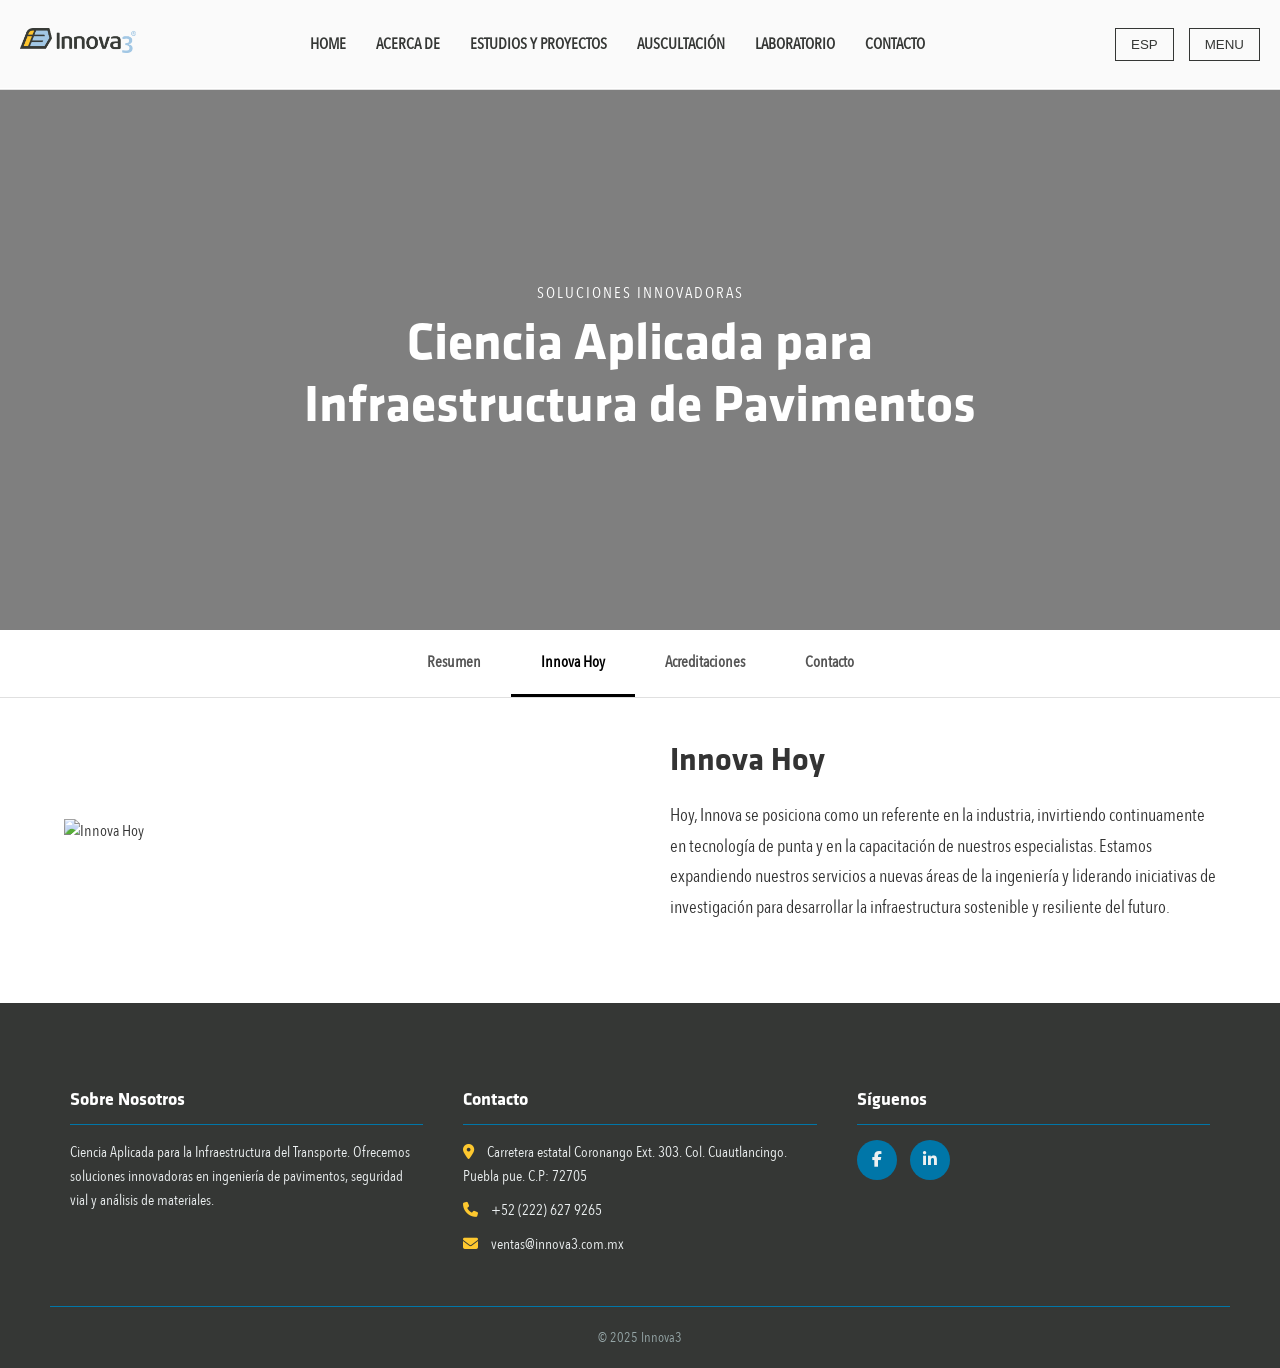
==== index.html @ 2db86038 "cambios" ====
<!DOCTYPE html>
<html lang="es">
<head>
    <meta charset="UTF-8">
    <meta name="viewport" content="width=device-width, initial-scale=1.0">
    <title>Innova3 - Ciencia Aplicada para Infraestructura del Transporte</title>
    <link rel="icon" type="image/png" href="images/favicon3.png">
    <link href="style.css" type="text/css" rel="stylesheet">
    <link rel="stylesheet" href="https://cdnjs.cloudflare.com/ajax/libs/font-awesome/6.5.1/css/all.min.css">
 <style>
        /* ESTILOS PARA EL MAPA EN ESTA PÁGINA */
        .map-container {
            position: relative;
            overflow: hidden;
            padding-top: 75%; /* Proporción 4:3 */
            width: 100%;
        }
        .map-container iframe {
            position: absolute;
            top: 0;
            left: 0;
            width: 100%;
            height: 100%;
            border: 0;
        }
    </style>
</head>
<body>
    <div id="wrap">
        <header id="header">
            <div class="header-content">
                <h1 class="logo-wrap">
                    <a href="index.html">
                        <img src="images/logi.png" alt="Innova3 Logo">
                    </a>
                </h1>
                <div class="gnb-wrap">
                    <ul class="gnb-menu-list">
                        <li><a href="index.html">HOME</a></li>
                        <li><a href="acerca-de.html">ACERCA DE</a></li>
                        <li><a href="consultoria.html">ESTUDIOS Y PROYECTOS</a></li> 
                        <li><a href="auscultacion.html">AUSCULTACIÓN</a></li>
                        <li><a href="laboratorio.html">LABORATORIO</a></li>
                        <li><a href="contacto.html">CONTACTO</a></li>
                    </ul>
                </div>
                <div class="menu">
                    <span class="lang-wrap">
                        <button class="bttn-lang-sel" type="button">ESP</button>
                    </span>
                    <span class="btn-gnb-wrap">
                        <button class="bttn-all-menu" type="button">MENU</button>
                    </span>
                </div>
            </div>
            <div id="dropdown-menu">
             <div class="gnb-wrap-mirror">
                 <ul class="gnb-menu-list-mirror">
                     <li><a href="index.html" class="mobile-main-link">HOME</a></li>
                     <li>
                         <a href="acerca-de.html" class="mobile-main-link">ACERCA DE</a>
                         <ul class="sub-menu">
                             <li><a href="acerca-de.html#vision">Visión</a></li>
                             <li><a href="acerca-de.html#historia">Historia</a></li>
                             <li><a href="acerca-de.html#reclutamiento">Reclutamiento</a></li>
                             <li><a href="acerca-de.html#portafolio">Portafolio</a></li> 
                         </ul>
                     </li>
                     <li><a href="consultoria.html" class="mobile-main-link">ESTUDIOS Y PROYECTOS</a></li> 
                     <li>
                         <a href="auscultacion.html" class="mobile-main-link">AUSCULTACIÓN</a>
                         <ul class="sub-menu">
                             <li><a href="auscultacion.html#resistencia">Resistencia al Deslizamiento</a></li>
                             <li><a href="auscultacion.html#superficial">Superficial y Seguridad</a></li>
                             <li><a href="auscultacion.html#estructural">Estructural</a></li>
                             <li><a href="auscultacion.html#suelo">Evaluación de Suelo</a></li>
                             <li><a href="auscultacion.html#calidad">Control de Calidad</a></li>
                         </ul>
                     </li>
                     <li>
                         <a href="laboratorio.html" class="mobile-main-link">LABORATORIO</a>
                         <ul class="sub-menu">
                             <li><a href="laboratorio.html#asfalticas">Mezclas Asfálticas</a></li>
                             <li><a href="laboratorio.html#concreto">Concreto Hidráulico</a></li>
                             <li><a href="laboratorio.html#agregados">Agregados y Terracerías</a></li>
                             <li><a href="laboratorio.html#calidad">Control de Calidad</a></li>
                         </ul>
                     </li>
                     <li><a href="contacto.html" class="mobile-main-link">CONTACTO</a></li>
                 </ul>
             </div>
            </div>
        </header>

        <div id="container">
            <div id="content">
                <div class="page-visual" style="background-image: linear-gradient(rgba(0,0,0,0.5), rgba(0,0,0,0.5)), url('images/pavimento-hero.jpg');">
                    <div class="page-title-sec">
                        <span class="title-main-sub">SOLUCIONES INNOVADORAS</span>
                        <h2 class="title-main">Ciencia Aplicada para<br>Infraestructura de Pavimentos</h2>
                    </div>
                </div>

                <div class="contents-wrap">
                    <div class="page-tab-section">
                       <ul class="tab-list">
                            <li><a href="#resumen" data-tab="resumen">Resumen</a></li>
                            <li class="active"><a href="#innova-hoy" data-tab="innova-hoy">Innova Hoy</a></li>
                            <li><a href="#acreditaciones" data-tab="acreditaciones">Acreditaciones</a></li>
                            <li><a href="#contacto" data-tab="contacto">Contacto</a></li>
                        </ul>
                    </div>

                    <div class="contents">
                        <div id="resumen" class="tab-panel">
                             <div class="tab-panel-content">
                                 <div class="tab-panel-image">
                                     <img src="images/overview1.jpeg" alt="Resumen de Pavimentos">
                                 </div>
                                 <div class="tab-panel-text">
                                     <h3>Resumen</h3>
                                     <p>Innova Pavimentos de México es una empresa líder especializada en laboratorios de control de calidad y supervisión para proyectos de construcción. Nos dedicamos a aplicar ciencia y tecnología a la infraestructura del transporte, ofreciendo soluciones innovadoras en ingeniería de pavimentos, seguridad vial y análisis de materiales. Con más de 15 años de experiencia, estamos comprometidos con entregar resultados de alta calidad.</p>
                                 </div>
                             </div>
                        </div>
                        <div id="innova-hoy" class="tab-panel active">
                             <div class="tab-panel-content">
                                 <div class="tab-panel-image">
                                     <img src="https://via.placeholder.com/300x200" alt="Innova Hoy">
                                 </div>
                                 <div class="tab-panel-text">
                                     <h3>Innova Hoy</h3>
                                     <p>Hoy, Innova se posiciona como un referente en la industria, invirtiendo continuamente en tecnología de punta y en la capacitación de nuestros especialistas. Estamos expandiendo nuestros servicios a nuevas áreas de la ingeniería y liderando iniciativas de investigación para desarrollar la infraestructura sostenible y resiliente del futuro.</p>
                                 </div>
                             </div>
                        </div>
                        <div id="acreditaciones" class="tab-panel">
                            <div style="max-width: 800px; margin: auto; text-align: center;">
                                <div class="tab-panel-text">
                                    <h3>Acreditaciones</h3>
                                    <p style="text-align: center; margin-bottom: 40px;">Nuestro compromiso con la calidad está validado por acreditaciones clave de la industria. Estamos orgullosos de ser reconocidos y acreditados por la <strong>Entidad Mexicana de Acreditación (ema).</strong></p>
                                </div>
                                <div class="tab-panel-image">
                                    <img src="images/credii.jpg" alt="Acreditaciones" style="max-width: 100%; height: auto; border-radius: 8px; box-shadow: 0 10px 25px rgba(0,0,0,0.1);">
                                </div>
                            </div>
                        </div>
                        <div id="contacto" class="tab-panel">
                           <div class="tab-panel-content" style="align-items: flex-start;">
                                <div class="tab-panel-image">
                                    <div class="map-container">
                                        <iframe src="https://www.google.com/maps/embed?pb=!1m18!1m12!1m3!1d1150.7684430214601!2d-98.2962609700391!3d19.081062130879378!2m3!1f0!2f0!3f0!3m2!1i1024!2i768!4f13.1!3m3!1m2!1s0x85cfc6d6c746b951%3A0x953a60aa00ed39cd!2sInnova%20Pavements%20Mexico!5e0!3m2!1sen!2smx!4v1758388201778!5m2!1sen!2smx" allowfullscreen="" loading="lazy" referrerpolicy="no-referrer-when-downgrade"></iframe>
                                    </div>
                                </div>
                                <div class="tab-panel-text">
                                    <h3>Contacto</h3>
                                    <p>
                                        <strong>Dirección:</strong><br>
                                        Carretera estatal Coronango Ext. 303. Col. Cuautlancingo. Puebla pue. C.P: 72705<br><br>
                                        <strong>Teléfono:</strong><br>
                                        +52 (222) 627 9265<br><br>
                                        <strong>Email:</strong><br>
                                        ventas@innova3.com.mx
                                    </p>
                                </div>
                           </div>
                        </div>
                    </div>
                </div>
            </div>
        </div>
    </div>
    
    <footer id="footer">
        <div class="footer-container">
            <div class="footer-column">
                <h4>Sobre Nosotros</h4> 
                <p>Ciencia Aplicada para la Infraestructura del Transporte. Ofrecemos soluciones innovadoras en ingeniería de pavimentos, seguridad vial y análisis de materiales.</p>
            </div>
            <div class="footer-column">
                <h4>Contacto</h4>
                <p><i class="fas fa-map-marker-alt" style="color: #FDC82F;"></i> Carretera estatal Coronango Ext. 303. Col. Cuautlancingo. Puebla pue. C.P: 72705</p>
                <p><i class="fas fa-phone" style="color: #FDC82F;"></i> +52 (222) 627 9265</p>
                <p><i class="fas fa-envelope" style="color: #FDC82F;"></i> ventas@innova3.com.mx</p>
            </div>
            <div class="footer-column">
                <h4>Síguenos</h4>
                <div class="social-icons">
                    <a href="#"><i class="fab fa-facebook-f"></i></a>
                    <a href="#"><i class="fab fa-linkedin-in"></i></a>
                </div>
            </div>
        </div>
        <div class="footer-bottom">
            <p>© 2025 Innova3</p> 
        </div>
    </footer>
    <script src="script.js"></script>
</body>
</html>
---- style.css ----
/* ================================================ */
/* 1. FONT DEFINITIONS & BASIC RESET                */
/* ================================================ */
@font-face {
    font-family: 'Klavika';
    src: url('fonts/Klavika-Bold.woff2') format('woff2'),
         url('fonts/klavika-bold.otf') format('opentype');
    font-weight: bold;
    font-style: normal;
}

@font-face {
    font-family: 'Avenir Next Condensed';
    src: url('fonts/AvenirNextCondensed-Regular.woff2') format('woff2'),
         url('fonts/AvenirNextCondensed-Regular.ttf') format('truetype');
    font-weight: normal;
    font-style: normal;
}

/* Basic Reset */
html, body, div, span, h1, h2, h3, p, a, img, ul, li {
    margin: 0;
    padding: 0;
    border: 0;
    font-size: 100%;
    font: inherit;
    vertical-align: baseline;
    text-decoration: none;
    color: inherit;
}
body {
    line-height: 1.5;
    font-family: 'Avenir Next Condensed', sans-serif;
    color: #333;
    background-color: #fff;
}
* {
    box-sizing: border-box;
}

/* ================================================ */
/* 2. HEADER                                        */
/* ================================================ */
#header {
    width: 100%;
    z-index: 31;
    border-bottom: 1px solid #e0e0e0;
    position: relative;
}
.header-content {
    display: flex;
    justify-content: space-between;
    align-items: center;
    padding: 20px;
    width: 100%;
    background-color: #FAFAFA;
    position: relative;
    z-index: 1001;
    height: 88px;
}
.logo-wrap a {
    display: block;
}
.logo-wrap img {
    height: 25px;
    width: auto;
}
.gnb-wrap {
    flex-grow: 1;
    display: flex;
    justify-content: center;
}
.gnb-menu-list {
    display: flex;
    list-style: none;
}
.gnb-menu-list li a {
    padding: 40px 15px;
    font-size: 16px;
    color: #353735;
    font-weight: bold;
    cursor: pointer;
}
.menu {
    display: flex;
    align-items: center;
    color: #353735;
    font-weight: bold;
}
.bttn-lang-sel, .bttn-all-menu {
    background: none;
    border: 1px solid #353735;
    color: #353735;
    padding: 8px 15px;
    margin-left: 15px;
    cursor: pointer;
}

/* ================================================ */
/* 3. HERO SECTION (PAGE VISUAL)                    */
/* ================================================ */
.page-visual {
    height: 60vh;
    display: flex;
    align-items: center;
    justify-content: center;
    text-align: center;
    color: #fff;
    background-image: linear-gradient(rgba(0,0,0,0.5), rgba(0,0,0,0.5)), url('images/innova3-hero.jpg');
    background-size: cover;
    background-position: center;
}
.page-title-sec .title-main-sub {
    font-size: 16px;
    letter-spacing: 2px;
}
.page-title-sec .title-main {
    font-family: 'Klavika', sans-serif;
    font-size: 52px;
    line-height: 1.2;
    margin-top: 10px;
}

/* ================================================ */
/* 4. SECONDARY NAVIGATION & CONTENT                */
/* ================================================ */
.contents-wrap {
    position: relative;
}
.page-tab-section {
    border-bottom: 1px solid #e0e0e0;
}
.tab-list {
    display: flex;
    justify-content: center;
    list-style: none;
}
.tab-list a {
    padding: 20px 30px;
    display: block;
    color: #555;
    font-weight: bold;
    border-bottom: 3px solid transparent;
    cursor: pointer;
}
.tab-list li.active a {
    color: #000;
    border-bottom-color: #000;
}
.contents {
    padding-top: 40px;
     padding-bottom: 80px; /* <--- AÑADE ESTA LÍNEA */
    text-align: center;
}
.tab-panel {
    display: none;
    width: 90%;
    max-width: 1200px;
    margin: 0 auto;
}
.tab-panel.active {
    display: block;
}
.tab-panel h3 {
    font-family: 'Klavika', sans-serif;
    font-size: 32px;
    margin-bottom: 15px;
}
.tab-panel p {
    font-size: 18px;
    line-height: 1.7;
}
.tab-panel-content {
    display: flex;
    align-items: center;
    text-align: left;
    gap: 60px; 
}
.tab-panel-image {
    flex: 1; 
}
.tab-panel-text {
    flex: 1; 
}
.tab-panel-image img {
    width: 100%;
    height: auto;
    display: block;
}

/* ================================================ */
/* 5. DROPDOWN MENU                                 */
/* ================================================ */
#dropdown-menu {
    position: relative;
    top: 100%;
    left: 0;
    width: 100%;
    background-color: #FAFAFA;
    z-index: 1000;
    overflow: hidden;
    border-top: 1px solid #e0e0e0;
    box-shadow: 0 8px 16px rgba(0,0,0,0.05);

    max-height: 0;
    opacity: 0;
    visibility: hidden;
    transition: max-height 0.4s ease-out, opacity 0.3s ease;
}

#dropdown-menu.visible {
    max-height: 100vh; /* Usa la altura de la pantalla para asegurar que todo quepa */
    opacity: 1;
    visibility: visible;
}

.gnb-wrap-mirror {
    flex-grow: 1;
    display: flex;
    justify-content: center;
    padding: 20px 0;
}

.gnb-menu-list-mirror {
    display: flex;
    list-style: none;
}

.gnb-menu-list-mirror > li {
    padding: 0 30px;
}

.sub-menu {
    list-style: none;
}

.sub-menu li a {
    display: block;
    color: #555;
    font-size: 16px;
    line-height: 2;
    transition: color 0.3s ease;
    white-space: nowrap;
}

.sub-menu li a:hover {
    color: #000;
}

/* Oculta los enlaces principales del menú móvil por defecto */
.mobile-main-link {
    display: none;
}

/* ================================================ */
/* 6. FOOTER                                        */
/* ================================================ */
#footer {
    background-color: #353735;
    color: #ecf0f1;
    padding: 40px 50px 20px 50px;
}
.footer-container {
    display: flex;
    justify-content: space-between;
    flex-wrap: wrap;
    max-width: 1200px;
    margin: 0 auto;
    padding-bottom: 20px;
}
.footer-column {
    flex: 1;
    min-width: 250px;
    margin: 20px;
}
.footer-column h4 {
    font-family: 'Klavika', sans-serif;
    font-size: 18px;
    margin-bottom: 15px;
    color: #fff;
    border-bottom: 1px solid #0076A8;
    padding-bottom: 10px;
}
.footer-column p {
    font-size: 15px;
    line-height: 1.6;
    margin-bottom: 10px;
}
.footer-column p i {
    margin-right: 10px;
    color: #1abc9c;
}
.social-icons a {
    display: inline-block;
    color: #ecf0f1;
    background-color: #0076A8;
    width: 40px;
    height: 40px;
    line-height: 40px;
    text-align: center;
    border-radius: 50%;
    margin-right: 10px;
    transition: background-color 0.3s ease;
}
.social-icons a:hover {
    background-color: #FDC82F;
    color: #fff;
}
.footer-bottom {
    text-align: center;
    padding-top: 20px;
    border-top: 1px solid #0076A8;
    font-size: 14px;
    color: #95a5a6;
}

/* ================================================ */
/* 7. RESPONSIVE STYLES                             */
/* ================================================ */
@media (max-width: 1024px) {
    .gnb-menu-list li a {
        padding: 40px 10px;
        font-size: 14px;
    }
    .gnb-menu-list-mirror > li {
        padding: 0 20px;
    }
}

@media (max-width: 992px) {
    /* Ocultamos el menú de escritorio y el espaciador del dropdown */
    .gnb-wrap, .desktop-spacer {
        display: none;
    }

    /* Mostramos y damos estilo a los enlaces principales del menú móvil */
    .mobile-main-link {
        display: block;
        font-family: 'Klavika', sans-serif;
        font-size: 24px;
        color: #fff;
        text-transform: uppercase;
        margin-bottom: 15px;
        padding-bottom: 15px;
        border-bottom: 1px solid rgba(255, 255, 255, 0.2);
    }
    
    /* --- CORRECCIÓN APLICADA AQUÍ --- */
    #dropdown-menu {
        position: fixed;
        top: 0;
        left: 0;
        width: 100%;
        height: 100%;
        background-color: rgba(0, 0, 0, 0.95);
        backdrop-filter: blur(10px);
        display: flex;
        align-items: flex-start; /* Corregido para alinear arriba */
        padding-top: 100px;      /* Añadido para dar espacio superior */
        justify-content: center;
        text-align: center;
        overflow-y: auto;
        z-index: 2000;
        max-height: 100vh;
        transition: opacity 0.4s ease, visibility 0.4s ease;
    }

    #dropdown-menu.visible {
        opacity: 1;
        visibility: visible;
    }

    .gnb-wrap-mirror { padding: 20px; }
    .gnb-menu-list-mirror { flex-direction: column; align-items: center; }
    .gnb-menu-list-mirror > li { width: 100%; margin-bottom: 30px; }

    /* Ajustamos el submenú en móvil */
    #dropdown-menu .sub-menu {
        border-top: none;
        margin-top: 0;
        padding-top: 0;
    }
    
    #dropdown-menu .sub-menu li a {
        font-size: 16px;
        color: #ccc;
        padding: 8px 0;
    }

    #dropdown-menu::before {
        content: '×';
        position: fixed;
        top: 20px;
        right: 30px;
        font-size: 40px;
        color: #fff;
        cursor: pointer;
    }
}

@media (max-width: 768px) {
    .page-title-sec .title-main { font-size: 36px; }
    .tab-list { flex-wrap: wrap; }
    .tab-list a { padding: 15px 20px; }
    .tab-panel-content { flex-direction: column; gap: 30px; }
    .footer-container { flex-direction: column; align-items: center; text-align: center; }
    .footer-column { margin: 20px 0; }
}

@media (max-width: 480px) {
    .header-content { padding: 15px; }
    .logo-wrap img { height: 30px; }
    .page-title-sec .title-main { font-size: 28px; }
    .page-title-sec .title-main-sub { font-size: 14px; }
    .tab-list a { padding: 10px 15px; font-size: 14px; }
    .tab-panel h3 { font-size: 24px; }
    .tab-panel p { font-size: 16px; }
}
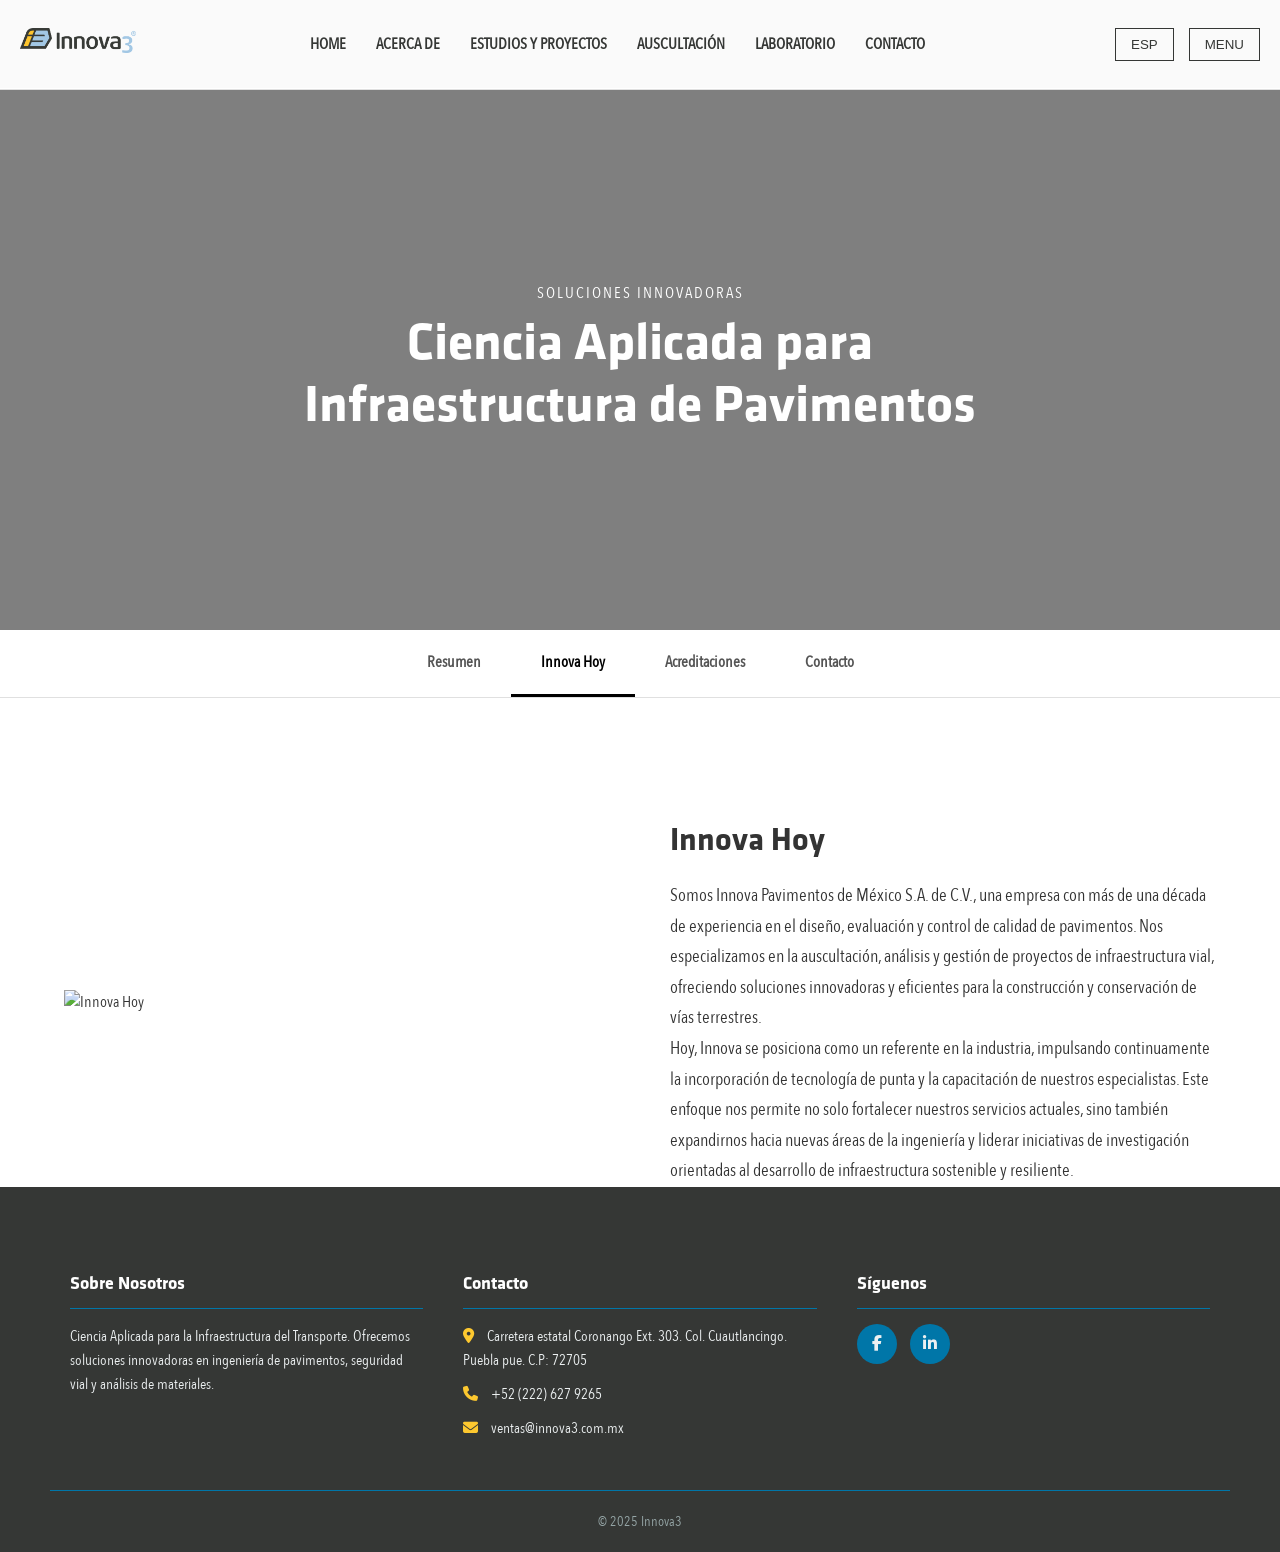
==== commit 7d061138: "Textos" ====
--- a/index.html
+++ b/index.html
@@ -112,16 +112,6 @@
                     </div>
 
                     <div class="contents">
-                        <div id="resumen" class="tab-panel">
-                             <div class="tab-panel-content">
-                                 <div class="tab-panel-image">
-                                     <img src="images/overview1.jpeg" alt="Resumen de Pavimentos">
-                                 </div>
-                                 <div class="tab-panel-text">
-                                     <h3>Resumen</h3>
-                                     <p>Innova Pavimentos de México es una empresa líder especializada en laboratorios de control de calidad y supervisión para proyectos de construcción. Nos dedicamos a aplicar ciencia y tecnología a la infraestructura del transporte, ofreciendo soluciones innovadoras en ingeniería de pavimentos, seguridad vial y análisis de materiales. Con más de 15 años de experiencia, estamos comprometidos con entregar resultados de alta calidad.</p>
-                                 </div>
-                             </div>
                         </div>
                         <div id="innova-hoy" class="tab-panel active">
                              <div class="tab-panel-content">
@@ -130,7 +120,10 @@
                                  </div>
                                  <div class="tab-panel-text">
                                      <h3>Innova Hoy</h3>
-                                     <p>Hoy, Innova se posiciona como un referente en la industria, invirtiendo continuamente en tecnología de punta y en la capacitación de nuestros especialistas. Estamos expandiendo nuestros servicios a nuevas áreas de la ingeniería y liderando iniciativas de investigación para desarrollar la infraestructura sostenible y resiliente del futuro.</p>
+                                     <p>Somos Innova Pavimentos de México S.A. de C.V., una empresa con más de una década de experiencia en el diseño, evaluación y control de calidad de pavimentos. Nos especializamos en la auscultación, análisis y gestión de proyectos de infraestructura vial, ofreciendo soluciones innovadoras y eficientes para la construcción y conservación de vías terrestres.
+                                        <br>
+                                        Hoy, Innova se posiciona como un referente en la industria, impulsando continuamente la incorporación de tecnología de punta y la capacitación de nuestros especialistas. Este enfoque nos permite no solo fortalecer nuestros servicios actuales, sino también expandirnos hacia nuevas áreas de la ingeniería y liderar iniciativas de investigación orientadas al desarrollo de infraestructura sostenible y resiliente.
+                                     </p>
                                  </div>
                              </div>
                         </div>
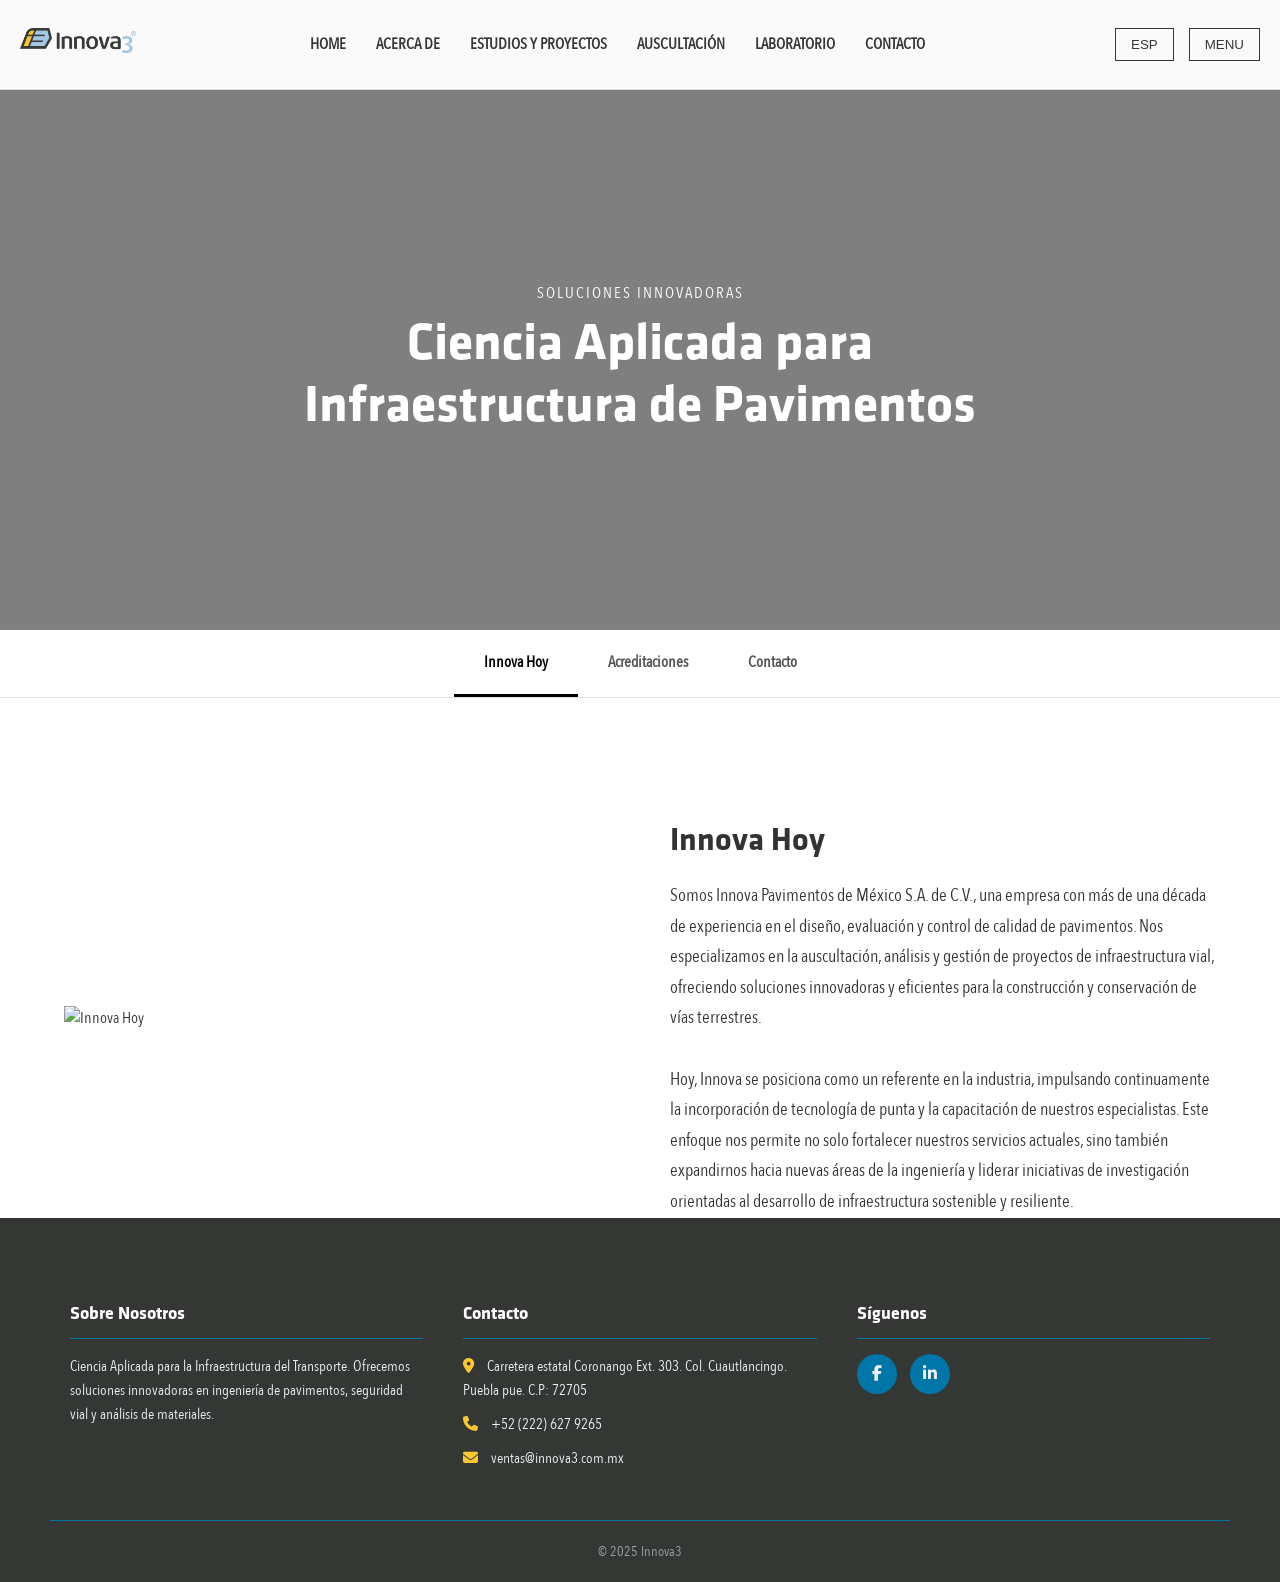
==== commit 40f13480: "Quitar Resumen" ====
--- a/index.html
+++ b/index.html
@@ -104,7 +104,6 @@
                 <div class="contents-wrap">
                     <div class="page-tab-section">
                        <ul class="tab-list">
-                            <li><a href="#resumen" data-tab="resumen">Resumen</a></li>
                             <li class="active"><a href="#innova-hoy" data-tab="innova-hoy">Innova Hoy</a></li>
                             <li><a href="#acreditaciones" data-tab="acreditaciones">Acreditaciones</a></li>
                             <li><a href="#contacto" data-tab="contacto">Contacto</a></li>
@@ -121,7 +120,7 @@
                                  <div class="tab-panel-text">
                                      <h3>Innova Hoy</h3>
                                      <p>Somos Innova Pavimentos de México S.A. de C.V., una empresa con más de una década de experiencia en el diseño, evaluación y control de calidad de pavimentos. Nos especializamos en la auscultación, análisis y gestión de proyectos de infraestructura vial, ofreciendo soluciones innovadoras y eficientes para la construcción y conservación de vías terrestres.
-                                        <br>
+                                        <br><br>
                                         Hoy, Innova se posiciona como un referente en la industria, impulsando continuamente la incorporación de tecnología de punta y la capacitación de nuestros especialistas. Este enfoque nos permite no solo fortalecer nuestros servicios actuales, sino también expandirnos hacia nuevas áreas de la ingeniería y liderar iniciativas de investigación orientadas al desarrollo de infraestructura sostenible y resiliente.
                                      </p>
                                  </div>
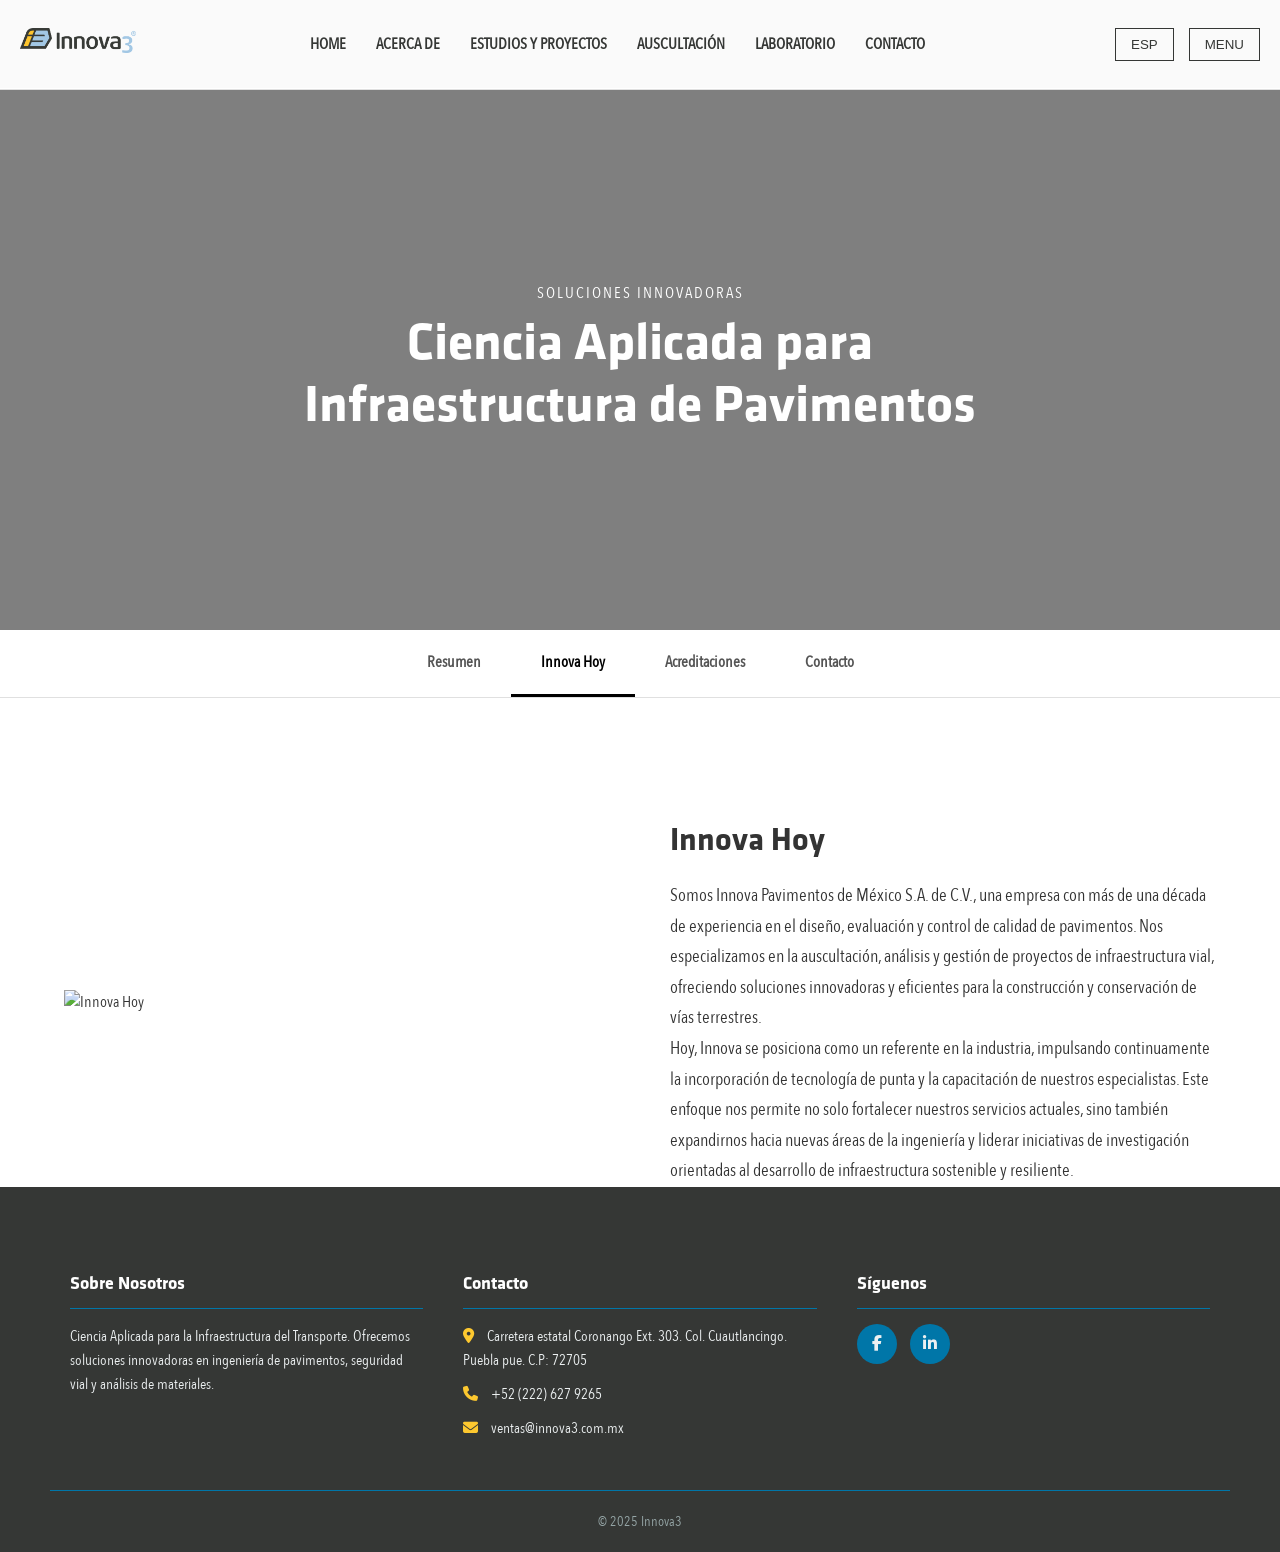
==== commit b525da92: "Revert "Quitar Resumen" This reverts commit 40f13480a31ecc4dcd31569648c19edef2504ec1." ====
--- a/index.html
+++ b/index.html
@@ -104,6 +104,7 @@
                 <div class="contents-wrap">
                     <div class="page-tab-section">
                        <ul class="tab-list">
+                            <li><a href="#resumen" data-tab="resumen">Resumen</a></li>
                             <li class="active"><a href="#innova-hoy" data-tab="innova-hoy">Innova Hoy</a></li>
                             <li><a href="#acreditaciones" data-tab="acreditaciones">Acreditaciones</a></li>
                             <li><a href="#contacto" data-tab="contacto">Contacto</a></li>
@@ -120,7 +121,7 @@
                                  <div class="tab-panel-text">
                                      <h3>Innova Hoy</h3>
                                      <p>Somos Innova Pavimentos de México S.A. de C.V., una empresa con más de una década de experiencia en el diseño, evaluación y control de calidad de pavimentos. Nos especializamos en la auscultación, análisis y gestión de proyectos de infraestructura vial, ofreciendo soluciones innovadoras y eficientes para la construcción y conservación de vías terrestres.
-                                        <br><br>
+                                        <br>
                                         Hoy, Innova se posiciona como un referente en la industria, impulsando continuamente la incorporación de tecnología de punta y la capacitación de nuestros especialistas. Este enfoque nos permite no solo fortalecer nuestros servicios actuales, sino también expandirnos hacia nuevas áreas de la ingeniería y liderar iniciativas de investigación orientadas al desarrollo de infraestructura sostenible y resiliente.
                                      </p>
                                  </div>
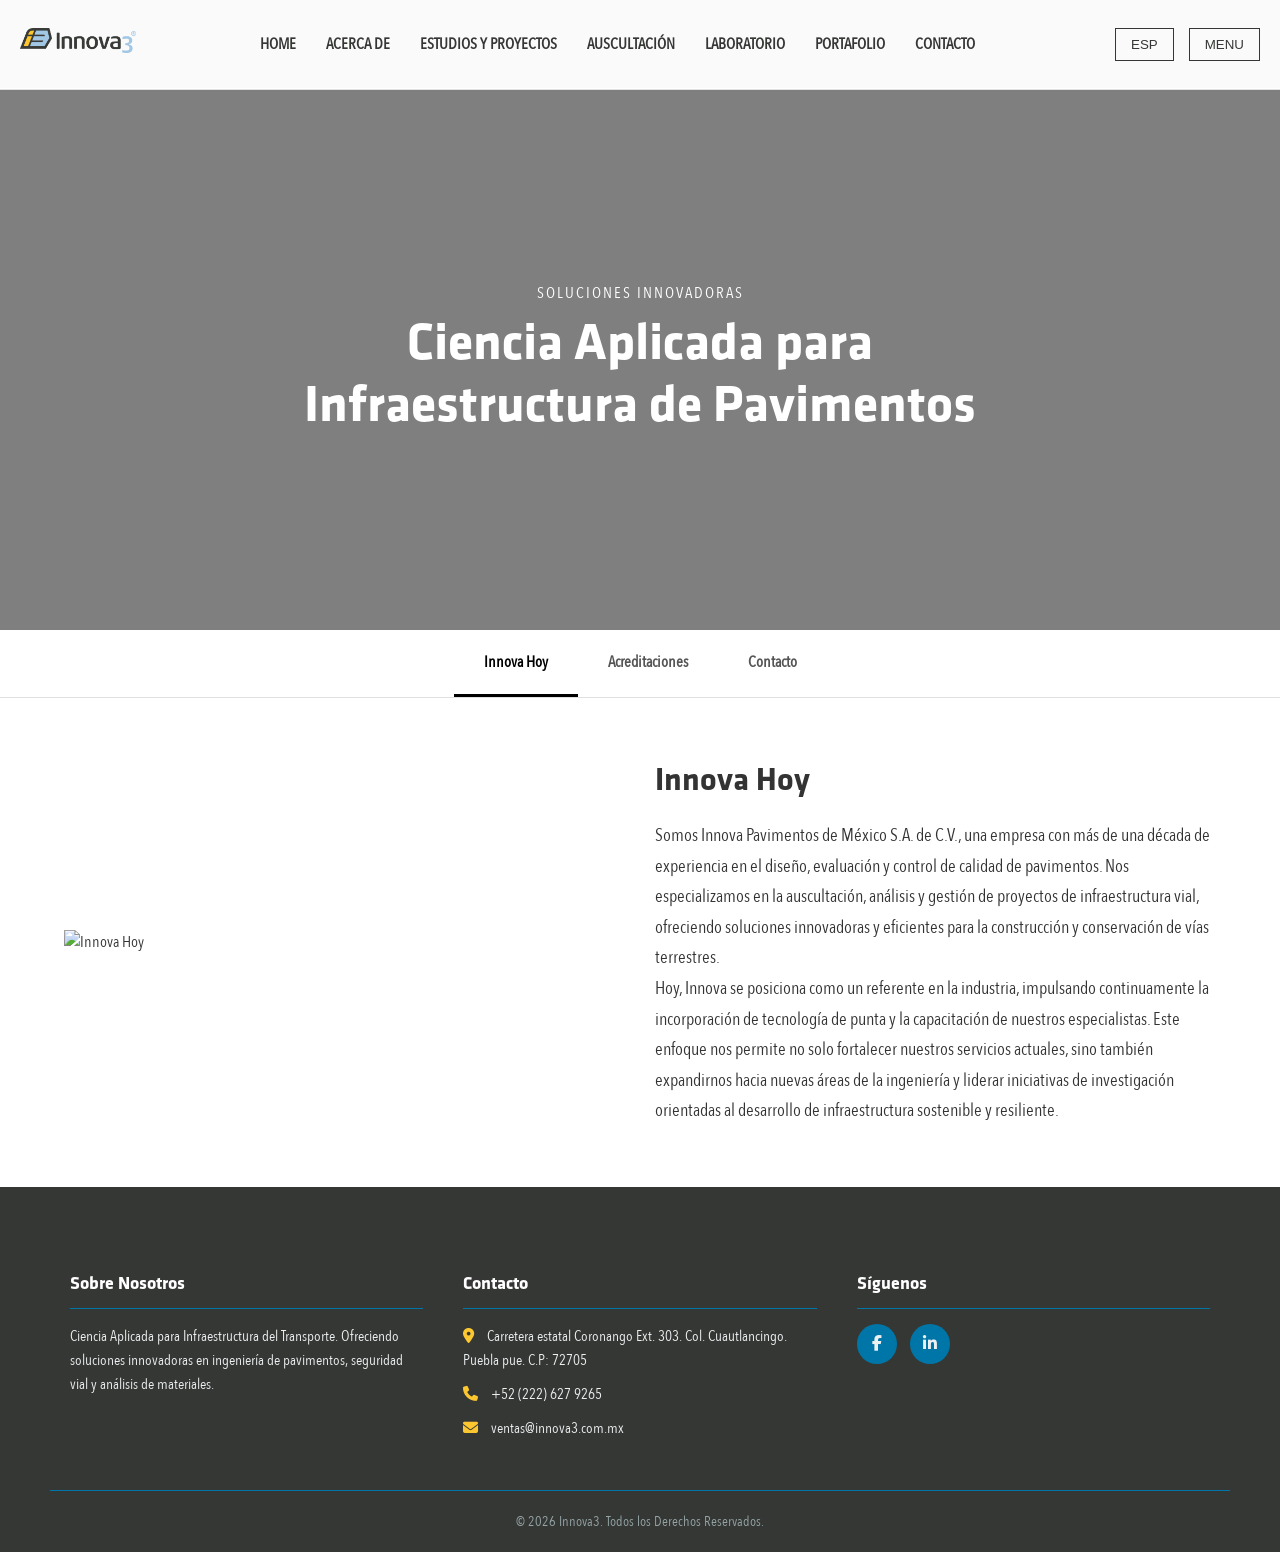
==== commit b7dd6b83: "Footer y Header fijos" ====
--- a/index.html
+++ b/index.html
@@ -27,71 +27,7 @@
 </head>
 <body>
     <div id="wrap">
-        <header id="header">
-            <div class="header-content">
-                <h1 class="logo-wrap">
-                    <a href="index.html">
-                        <img src="images/logi.png" alt="Innova3 Logo">
-                    </a>
-                </h1>
-                <div class="gnb-wrap">
-                    <ul class="gnb-menu-list">
-                        <li><a href="index.html">HOME</a></li>
-                        <li><a href="acerca-de.html">ACERCA DE</a></li>
-                        <li><a href="consultoria.html">ESTUDIOS Y PROYECTOS</a></li> 
-                        <li><a href="auscultacion.html">AUSCULTACIÓN</a></li>
-                        <li><a href="laboratorio.html">LABORATORIO</a></li>
-                        <li><a href="contacto.html">CONTACTO</a></li>
-                    </ul>
-                </div>
-                <div class="menu">
-                    <span class="lang-wrap">
-                        <button class="bttn-lang-sel" type="button">ESP</button>
-                    </span>
-                    <span class="btn-gnb-wrap">
-                        <button class="bttn-all-menu" type="button">MENU</button>
-                    </span>
-                </div>
-            </div>
-            <div id="dropdown-menu">
-             <div class="gnb-wrap-mirror">
-                 <ul class="gnb-menu-list-mirror">
-                     <li><a href="index.html" class="mobile-main-link">HOME</a></li>
-                     <li>
-                         <a href="acerca-de.html" class="mobile-main-link">ACERCA DE</a>
-                         <ul class="sub-menu">
-                             <li><a href="acerca-de.html#vision">Visión</a></li>
-                             <li><a href="acerca-de.html#historia">Historia</a></li>
-                             <li><a href="acerca-de.html#reclutamiento">Reclutamiento</a></li>
-                             <li><a href="acerca-de.html#portafolio">Portafolio</a></li> 
-                         </ul>
-                     </li>
-                     <li><a href="consultoria.html" class="mobile-main-link">ESTUDIOS Y PROYECTOS</a></li> 
-                     <li>
-                         <a href="auscultacion.html" class="mobile-main-link">AUSCULTACIÓN</a>
-                         <ul class="sub-menu">
-                             <li><a href="auscultacion.html#resistencia">Resistencia al Deslizamiento</a></li>
-                             <li><a href="auscultacion.html#superficial">Superficial y Seguridad</a></li>
-                             <li><a href="auscultacion.html#estructural">Estructural</a></li>
-                             <li><a href="auscultacion.html#suelo">Evaluación de Suelo</a></li>
-                             <li><a href="auscultacion.html#calidad">Control de Calidad</a></li>
-                         </ul>
-                     </li>
-                     <li>
-                         <a href="laboratorio.html" class="mobile-main-link">LABORATORIO</a>
-                         <ul class="sub-menu">
-                             <li><a href="laboratorio.html#asfalticas">Mezclas Asfálticas</a></li>
-                             <li><a href="laboratorio.html#concreto">Concreto Hidráulico</a></li>
-                             <li><a href="laboratorio.html#agregados">Agregados y Terracerías</a></li>
-                             <li><a href="laboratorio.html#calidad">Control de Calidad</a></li>
-                         </ul>
-                     </li>
-                     <li><a href="contacto.html" class="mobile-main-link">CONTACTO</a></li>
-                 </ul>
-             </div>
-            </div>
-        </header>
-
+           <div id="header-placeholder"></div>
         <div id="container">
             <div id="content">
                 <div class="page-visual" style="background-image: linear-gradient(rgba(0,0,0,0.5), rgba(0,0,0,0.5)), url('images/pavimento-hero.jpg');">
@@ -104,7 +40,6 @@
                 <div class="contents-wrap">
                     <div class="page-tab-section">
                        <ul class="tab-list">
-                            <li><a href="#resumen" data-tab="resumen">Resumen</a></li>
                             <li class="active"><a href="#innova-hoy" data-tab="innova-hoy">Innova Hoy</a></li>
                             <li><a href="#acreditaciones" data-tab="acreditaciones">Acreditaciones</a></li>
                             <li><a href="#contacto" data-tab="contacto">Contacto</a></li>
@@ -163,31 +98,7 @@
             </div>
         </div>
     </div>
-    
-    <footer id="footer">
-        <div class="footer-container">
-            <div class="footer-column">
-                <h4>Sobre Nosotros</h4> 
-                <p>Ciencia Aplicada para la Infraestructura del Transporte. Ofrecemos soluciones innovadoras en ingeniería de pavimentos, seguridad vial y análisis de materiales.</p>
-            </div>
-            <div class="footer-column">
-                <h4>Contacto</h4>
-                <p><i class="fas fa-map-marker-alt" style="color: #FDC82F;"></i> Carretera estatal Coronango Ext. 303. Col. Cuautlancingo. Puebla pue. C.P: 72705</p>
-                <p><i class="fas fa-phone" style="color: #FDC82F;"></i> +52 (222) 627 9265</p>
-                <p><i class="fas fa-envelope" style="color: #FDC82F;"></i> ventas@innova3.com.mx</p>
-            </div>
-            <div class="footer-column">
-                <h4>Síguenos</h4>
-                <div class="social-icons">
-                    <a href="#"><i class="fab fa-facebook-f"></i></a>
-                    <a href="#"><i class="fab fa-linkedin-in"></i></a>
-                </div>
-            </div>
-        </div>
-        <div class="footer-bottom">
-            <p>© 2025 Innova3</p> 
-        </div>
-    </footer>
+<div id="footer-placeholder"></div>    
     <script src="script.js"></script>
 </body>
 </html>
--- a/style.css
+++ b/style.css
@@ -148,8 +148,8 @@
     border-bottom-color: #000;
 }
 .contents {
-    padding-top: 40px;
-     padding-bottom: 80px; /* <--- AÑADE ESTA LÍNEA */
+    padding-top: 20px;
+     padding-bottom: 40px; /* <--- AÑADE ESTA LÍNEA */
     text-align: center;
 }
 .tab-panel {
@@ -174,7 +174,7 @@
     display: flex;
     align-items: center;
     text-align: left;
-    gap: 60px; 
+    gap: 30px; 
 }
 .tab-panel-image {
     flex: 1; 
@@ -259,6 +259,7 @@
     background-color: #353735;
     color: #ecf0f1;
     padding: 40px 50px 20px 50px;
+    margin-top: 60px;
 }
 .footer-container {
     display: flex;
